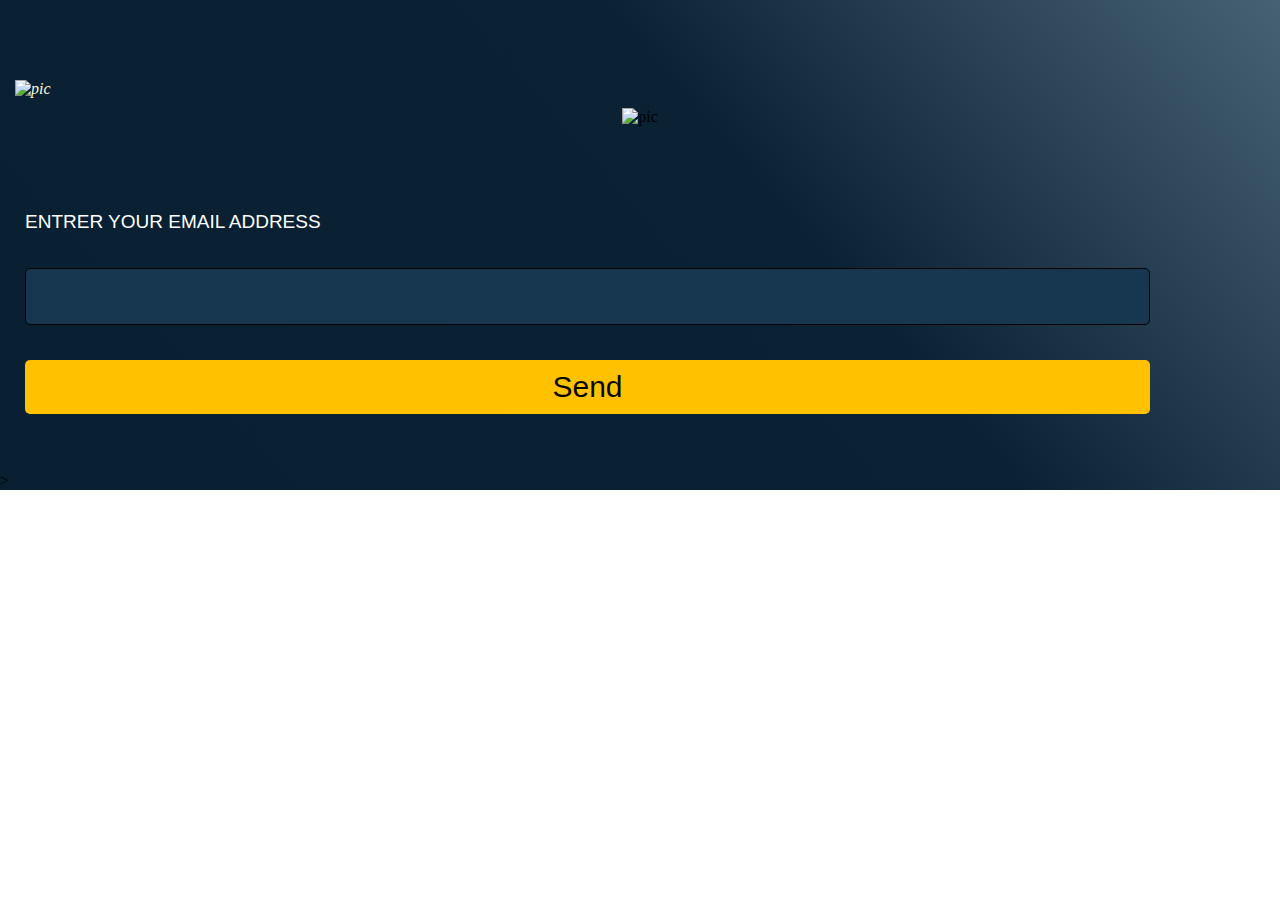
==== forgetpassswordpage/forgetpassword.html @ 9618eb8c "add login forms" ====
<!DOCTYPE html>
<html lang="en">
<head>
    
    <link rel="stylesheet" href="../Assets/forgetpassword.css">
    <meta charset="UTF-8">
    <meta http-equiv="X-UA-Compatible" content="IE=edge">
    <meta name="viewport" content="width=device-width, initial-scale=1.0">
    <title>Restauration-App</title>
</head>
<body>
    <main>
        <div class="terminal">
    <div class="child"> 
         <i class="icone">
            <img src="../Images/arrow-left (1).svg" alt="pic"/>
        </i>  
    
        <div class="logo">
            <img src="../Images/mg.svg" alt="pic" />
        </div>
    </div> 
    <div class="info__form">
        <div >
            <p>ENTRER YOUR EMAIL ADDRESS </p>
        </div>
        <div>
            <input required type="text" id="EMAIL" />
        </div>
        <div>
            <button type="submit" class="send">send</button>
        </div>
    </div>
    <div>
        <img src="" alt="">

    </div>
        </div>
        
    </main>>
    
</body>
</html>
---- Assets/forgetpassword.css ----
@import url(./vars.css);
* {
  margin: 0px;
  padding: 0px;
  box-sizing: border-box;
}
.child i{
    color: cornsilk;
}

body {
    background-color: var(--bg-clr-dark);
  }
  .terminal{
    margin-top: 65px;
    padding: 15px;
  
  }
  .logo {
    margin: 10px 10px 85px;
    text-align: center;
  }
  
 
  input {
    border: 1.5px solid;
    background-color: var(--bg-clr-light);
    padding: 20px;
    margin: 10px 10px 25px;
    border-radius: 5px;
    width: 90%;
  }
   p {
    font-size: 19px;
    text-transform: capitalize;
    color: var(--white);
    margin-bottom: 5px;
    width: 95%;
    margin: 10px 10px 25px;
    font-family: var(--main-font);

  }
  button {
    font-family: var(--main-font);
    background-color: var(--main-clr);
    font-weight: 100px;
    width: 90%;
    font-size: 30px;
    color: rgb(7, 7, 7);
    border-radius: 5px;
    border: var(--main-clr);
    text-align: center;
    text-transform: capitalize;
    margin-bottom: 20px;
    padding: 10px;
    margin: 10px 10px 25px;
  }
  
  @media screen and (min-width: 992px) {
    body {
        background: rgb(8, 32, 50);
        background: linear-gradient(
            49deg,
            rgba(8, 32, 50, 1) 0%,
            rgba(8, 32, 50, 0.9940709560191264) 60%,
            rgba(22, 55, 79, 0.7867880428538603) 100%
          ),
          url(../Images/vegitables-bg.jpg);
          background-repeat: no-repeat;
          background-size: 100% 100%;

        }


}
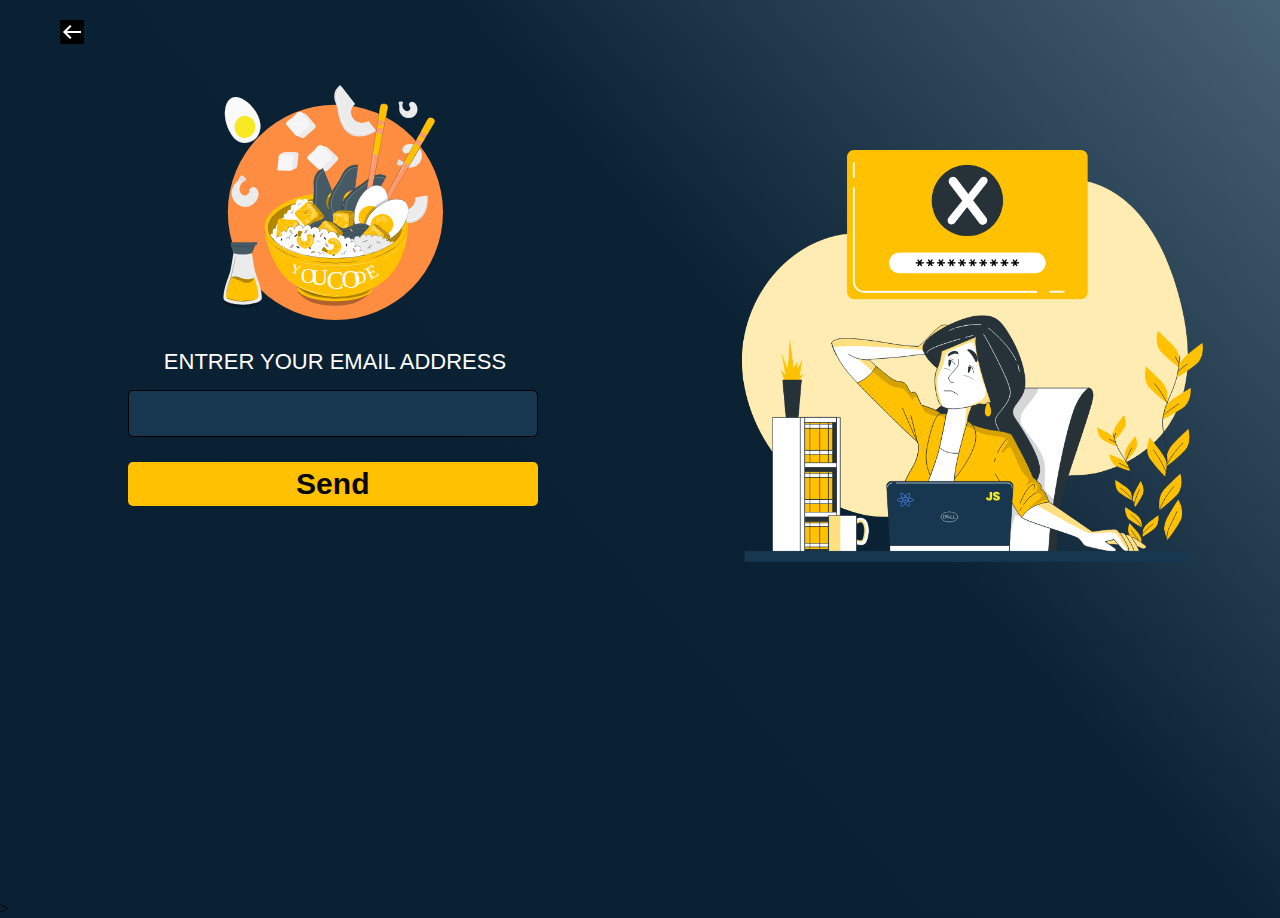
==== commit 11cbeb5a: "task last version" ====
--- a/forgetpassswordpage/forgetpassword.html
+++ b/forgetpassswordpage/forgetpassword.html
@@ -1,43 +1,39 @@
 <!DOCTYPE html>
 <html lang="en">
-<head>
-    
-    <link rel="stylesheet" href="../Assets/forgetpassword.css">
-    <meta charset="UTF-8">
-    <meta http-equiv="X-UA-Compatible" content="IE=edge">
-    <meta name="viewport" content="width=device-width, initial-scale=1.0">
+  <head>
+    <link rel="stylesheet" href="../Assets/forgetpassword.css" />
+    <meta charset="UTF-8" />
+    <meta http-equiv="X-UA-Compatible" content="IE=edge" />
+    <meta name="viewport" content="width=device-width, initial-scale=1.0" />
     <title>Restauration-App</title>
-</head>
-<body>
+  </head>
+  <body>
     <main>
-        <div class="terminal">
-    <div class="child"> 
-         <i class="icone">
-            <img src="../Images/arrow-left (1).svg" alt="pic"/>
-        </i>  
-    
+      <div class="child">
+        <i class="icone">
+          <img src="../Images/icons8-left-24 (1).png" alt="pic" />
+        </i>
+
         <div class="logo">
-            <img src="../Images/mg.svg" alt="pic" />
+          <img src="../Images/mg.svg" alt="pic" />
         </div>
-    </div> 
-    <div class="info__form">
-        <div >
-            <p>ENTRER YOUR EMAIL ADDRESS </p>
+
+        <div class="info__form">
+          <div>
+            <p>ENTRER YOUR EMAIL ADDRESS</p>
+          </div>
+          <div>
+            <input required type="text" id="EMAIL" />
+          </div>
+          <div>
+            <button type="submit" class="send">send</button>
+          </div>
         </div>
-        <div>
-            <input required type="text" id="EMAIL" />
-        </div>
-        <div>
-            <button type="submit" class="send">send</button>
-        </div>
-    </div>
-    <div>
-        <img src="" alt="">
-
-    </div>
-        </div>
-        
-    </main>>
-    
-</body>
-</html>+      </div>
+      <div class="information">
+        <img src="../Images/forget-password.png" alt="pic" />
+      </div>
+    </main>
+    >
+  </body>
+</html>
--- a/Assets/forgetpassword.css
+++ b/Assets/forgetpassword.css
@@ -4,72 +4,175 @@
   padding: 0px;
   box-sizing: border-box;
 }
-.child i{
-    color: cornsilk;
+body {
+  background-color: var(--bg-clr-dark);
 }
 
-body {
-    background-color: var(--bg-clr-dark);
+.logo {
+  width: 80%;
+  margin: 10px 10px 15px;
+  text-align: center;
+  padding: 45px 0px;
+ 
+}
+
+input {
+  border: 1.5px solid;
+  background-color: var(--bg-clr-light);
+  padding: 20px;
+  margin: 10px 10px 25px;
+  border-radius: 5px;
+  width: 90%;
+}
+p {
+  font-size: 19px;
+  text-transform: capitalize;
+  color: var(--white);
+  margin-bottom: 5px;
+  width: 95%;
+  margin: 10px 10px 25px;
+  font-family: var(--main-font);
+}
+button {
+  font-family: var(--main-font);
+  background-color: var(--main-clr);
+  font-weight: 1000px;
+  width: 90%;
+  font-size: 30px;
+  color: rgb(7, 7, 7);
+  border-radius: 5px;
+  border: var(--main-clr);
+  text-align: center;
+  text-transform: capitalize;
+  margin-bottom: 20px;
+  padding: 10px;
+  margin: 10px 10px 25px;
+}
+.information {
+  display: none;
+}
+.child i{
+  position: absolute;
+    top : 20px;
+    left: 60px;
+}.child{
+  text-align: center;
+}
+
+@media screen and (min-width: 768px) {
+  .logo {
+    width: 360px;
+    margin-left: auto;
+    margin-right: auto;
+    padding-right: 100px;
   }
-  .terminal{
-    margin-top: 65px;
-    padding: 15px;
-  
-  }
-  .logo {
-    margin: 10px 10px 85px;
-    text-align: center;
-  }
-  
- 
   input {
     border: 1.5px solid;
     background-color: var(--bg-clr-light);
-    padding: 20px;
-    margin: 10px 10px 25px;
+    padding: 22px;
+    margin: 10px 10px 15px;
     border-radius: 5px;
-    width: 90%;
-  }
-   p {
-    font-size: 19px;
-    text-transform: capitalize;
-    color: var(--white);
-    margin-bottom: 5px;
-    width: 95%;
-    margin: 10px 10px 25px;
-    font-family: var(--main-font);
-
+    width: 80%;
   }
   button {
     font-family: var(--main-font);
     background-color: var(--main-clr);
-    font-weight: 100px;
-    width: 90%;
-    font-size: 30px;
-    color: rgb(7, 7, 7);
+    font-weight: 1000;
     border-radius: 5px;
     border: var(--main-clr);
     text-align: center;
-    text-transform: capitalize;
-    margin-bottom: 20px;
+    width: 80%;
     padding: 10px;
-    margin: 10px 10px 25px;
+    font-weight: 600;
   }
   
-  @media screen and (min-width: 992px) {
-    body {
-        background: rgb(8, 32, 50);
-        background: linear-gradient(
-            49deg,
-            rgba(8, 32, 50, 1) 0%,
-            rgba(8, 32, 50, 0.9940709560191264) 60%,
-            rgba(22, 55, 79, 0.7867880428538603) 100%
-          ),
-          url(../Images/vegitables-bg.jpg);
-          background-repeat: no-repeat;
-          background-size: 100% 100%;
+  .info__form p{
+    font-size: 35px;
+    margin: 5px 15px 5px;
+  }
+  .info__form{
+    text-align: center;
 
-        }
+  }
+  .child i{
+    position: absolute;
+      top : 20px;
+      left: 60px;
+  }
+}
 
+@media screen and (min-width: 992px) {
+  body {
+    background: rgb(8, 32, 50);
+    background: linear-gradient(
+        49deg,
+        rgba(8, 32, 50, 1) 0%,
+        rgba(8, 32, 50, 0.9940709560191264) 60%,
+        rgba(22, 55, 79, 0.7867880428538603) 100%
+      ),
+      url(../Images/vegitables-bg.jpg);
+    background-repeat: no-repeat;
+    background-size: 100% 100%;
+  }
 
+  .information {
+    margin: 100px 0;
+    width: 100px;
+    display: block;
+  }
+  .information img {
+    width: 100%;
+  }
+  .logo {
+    padding: 20px 40px;
+    width: 300px;
+    margin: auto;
+  }
+  .logo img {
+    width: 100%;
+  }
+  button {
+    font-family: var(--main-font);
+    background-color: var(--main-clr);
+    font-weight: 1000PX;
+    width: 80%;
+    border-radius: 5px;
+    border: var(--main-clr);
+    text-align: center;
+    padding: 5px;
+    margin: 10px 10px 15px;
+  }
+  input {
+    border: 1.5px solid;
+    background-color: var(--bg-clr-light);
+    padding: 15px;
+    margin: 10px 10px 15px;
+    border-radius: 5px;
+    width: 80%;
+  }
+  .child {
+    width: 40%;
+    text-align: center;
+    padding: 65px 0px;
+  }
+  .information {
+    width: 36%;
+    height: 500px;
+    padding: 50px 0px;
+
+  }
+  main {
+    display: flex;
+    margin: auto;
+    justify-content: space-around;
+    height: 100vh;
+  }
+  .info__form P{
+    font-size: 22px;
+  }
+  .child i{
+    position: absolute;
+      top : 20px;
+      left: 60px;
+  }
 }
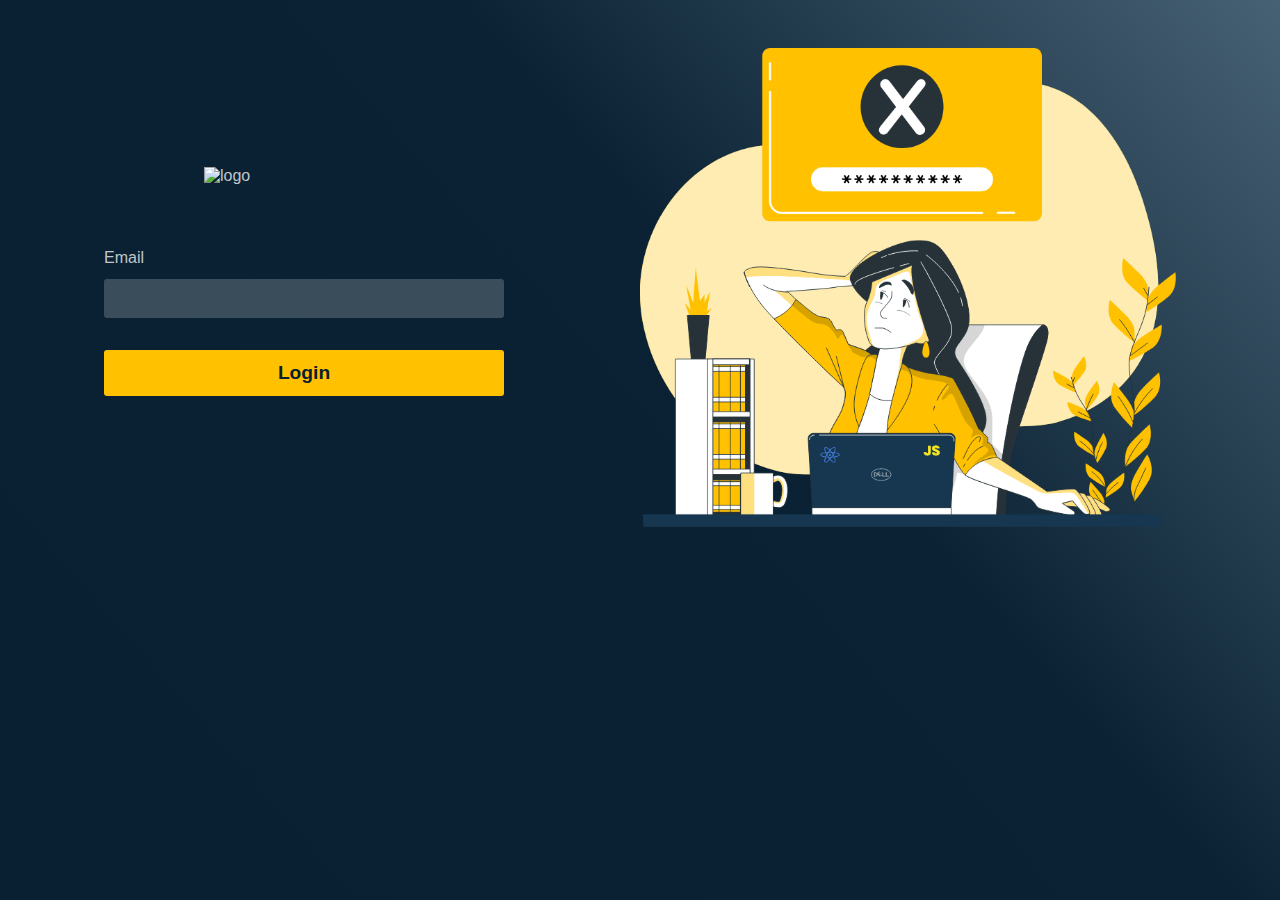
==== commit 3c990040: "Merge pull request #15 from AbdelhamidBASSOU/charaf-fx" ====
--- a/forgetpassswordpage/forgetpassword.html
+++ b/forgetpassswordpage/forgetpassword.html
@@ -1,7 +1,7 @@
 <!DOCTYPE html>
 <html lang="en">
   <head>
-    <link rel="stylesheet" href="../Assets/forgetpassword.css" />
+    <link rel="stylesheet" href="../Assets/signin.css" />
     <meta charset="UTF-8" />
     <meta http-equiv="X-UA-Compatible" content="IE=edge" />
     <meta name="viewport" content="width=device-width, initial-scale=1.0" />
@@ -9,31 +9,20 @@
   </head>
   <body>
     <main>
-      <div class="child">
-        <i class="icone">
-          <img src="../Images/icons8-left-24 (1).png" alt="pic" />
-        </i>
+      <div class="login">
+        <div class="login__img">
+          <img src="../Images/logo.svg" alt="logo" />
+        </div>
+        <form class="login__form">
+          <label for="mail"> Email </label>
+          <input class="mb" type="email" name="email" id="mail" required />
+          <input type="submit" value="Login" />
+        </form>
+      </div>
 
-        <div class="logo">
-          <img src="../Images/mg.svg" alt="pic" />
-        </div>
-
-        <div class="info__form">
-          <div>
-            <p>ENTRER YOUR EMAIL ADDRESS</p>
-          </div>
-          <div>
-            <input required type="text" id="EMAIL" />
-          </div>
-          <div>
-            <button type="submit" class="send">send</button>
-          </div>
-        </div>
-      </div>
-      <div class="information">
-        <img src="../Images/forget-password.png" alt="pic" />
+      <div class="quote">
+        <img src="../Images/forget-password.png" alt="" />
       </div>
     </main>
-    >
   </body>
 </html>
--- a/Assets/signin.css
+++ b/Assets/signin.css
@@ -0,0 +1,119 @@
+@import url(./vars.css);
+
+* {
+  margin: 0px;
+  padding: 0px;
+  box-sizing: border-box;
+  font-family: var(--main-font);
+}
+
+body {
+  background-color: var(--bg-clr-dark);
+  color: var(--txt-clr);
+  min-height: 100vh;
+}
+img {
+  max-width: 100%;
+}
+.quote {
+  display: none;
+}
+main {
+  padding: 1rem;
+  max-width: 1200px;
+  margin: 0 auto;
+}
+label,
+input {
+  display: block;
+  width: 100%;
+}
+
+.login {
+  width: 100%;
+  max-width: 400px;
+  margin: 0 auto;
+}
+.login__img {
+  margin: 2rem auto 4rem;
+  max-width: 200px;
+}
+.mb {
+  margin-bottom: 2rem;
+}
+input {
+  padding: 12px 1rem;
+  background: rgba(255, 255, 255, 0.2);
+  border: none;
+  border-radius: 3px;
+  color: var(--white);
+}
+input:focus {
+  outline: 2px solid var(--main-clr);
+}
+label {
+  margin-bottom: 0.7rem;
+}
+input[type="submit"] {
+  background: var(--main-clr);
+  color: var(--bg-clr-dark);
+  font-size: 1.2rem;
+  font-weight: 600;
+  cursor: pointer;
+}
+[class="login__form--password"] {
+  display: flex;
+  position: relative;
+}
+#show--pass {
+  width: 20px;
+  position: absolute;
+  right: 1rem;
+  top: 50%;
+  transform: translateY(-50%);
+  cursor: pointer;
+}
+[type="password"] {
+  padding-right: 3rem;
+}
+.login__form a.mb {
+  margin-top: 15px;
+  color: var(--white);
+  display: block;
+}
+.quote img {
+  padding-top: 3rem;
+}
+@media only screen and (min-width: 930px) {
+  .quote {
+    display: block;
+    max-width: 800px;
+  }
+  .quote h1 {
+    color: var(--white);
+    font-family: var(--headings-font);
+    font-size: 3.5rem;
+  }
+  .quote p {
+    text-align: right;
+    font-style: italic;
+    font-weight: 300;
+  }
+  main {
+    display: flex;
+    justify-content: space-between;
+    align-items: center;
+    gap: 3rem;
+    padding: 0rem 4rem 2rem;
+  }
+  .login,
+  .quote {
+    margin: 0;
+    flex-basis: 50%;
+  }
+  body {
+    background: linear-gradient(49deg, rgba(8, 32, 50, 1) 0%, rgba(8, 32, 50, 0.9940709560191264) 60%, rgba(22, 55, 79, 0.7867880428538603) 100%), url(../Images/vegitables-bg.jpg);
+    background-repeat: no-repeat;
+    background-size: 100% 100%;
+  }
+}
